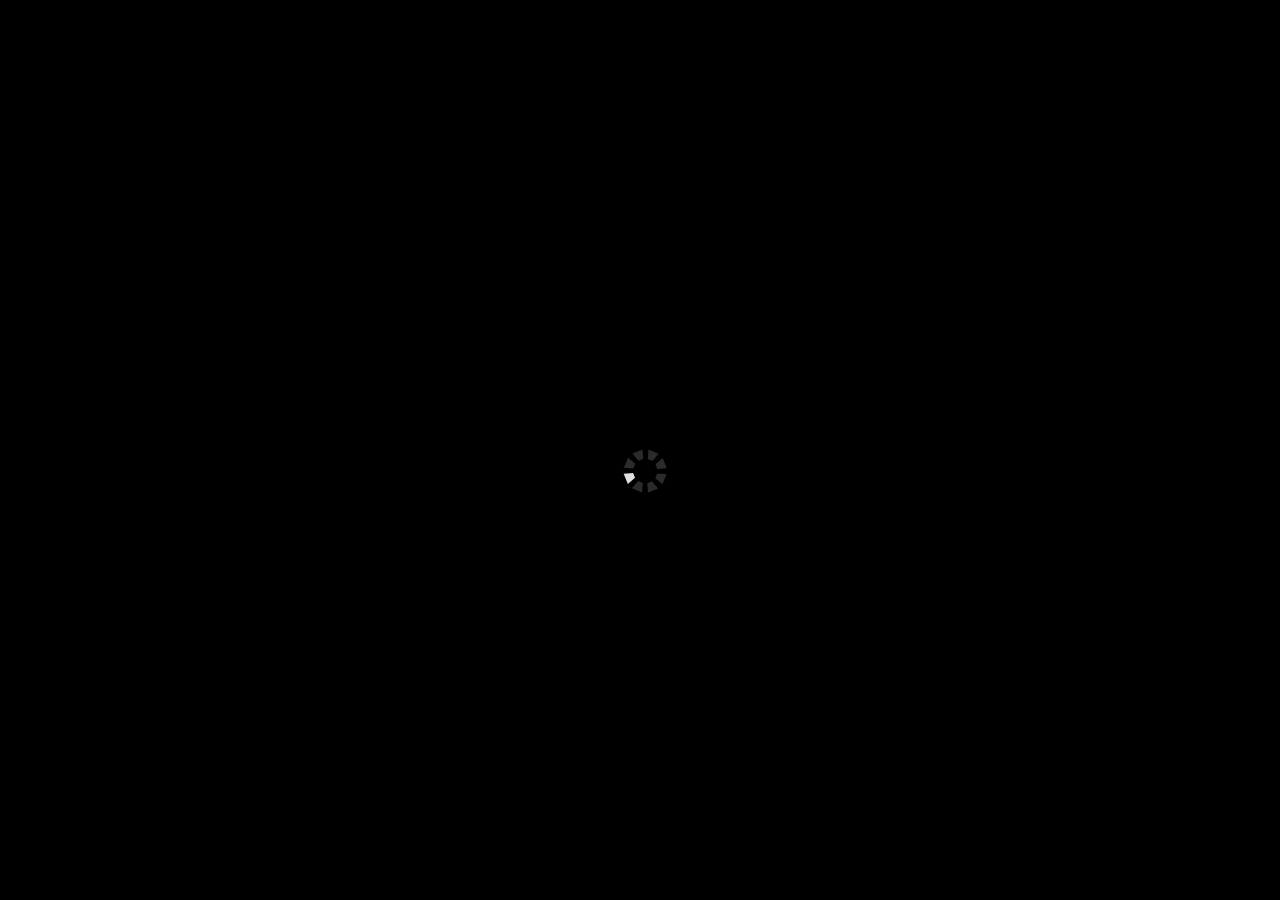
==== index.html @ 661b808d "renamed file" ====
<!DOCTYPE html>
<html xmlns='http://www.w3.org/1999/xhtml' lang='' xml:lang=''>
<head>
	<meta charset='utf-8' />
	<meta name='viewport' content='width=device-width, user-scalable=no' />
	<link id='-gd-engine-icon' rel='icon' type='image/png' href='favicon.png' />
	<title>tic-tac-toe</title>
	<style type='text/css'>

		body {
			touch-action: none;
			margin: 0;
			border: 0 none;
			padding: 0;
			text-align: center;
			background-color: black;
		}

		#canvas {
			display: block;
			margin: 0;
			color: white;
		}

		#canvas:focus {
			outline: none;
		}

		.godot {
			font-family: 'Noto Sans', 'Droid Sans', Arial, sans-serif;
			color: #e0e0e0;
			background-color: #3b3943;
			background-image: linear-gradient(to bottom, #403e48, #35333c);
			border: 1px solid #45434e;
			box-shadow: 0 0 1px 1px #2f2d35;
		}


		/* Status display
		 * ============== */

		#status {
			position: absolute;
			left: 0;
			top: 0;
			right: 0;
			bottom: 0;
			display: flex;
			justify-content: center;
			align-items: center;
			/* don't consume click events - make children visible explicitly */
			visibility: hidden;
		}

		#status-progress {
			width: 366px;
			height: 7px;
			background-color: #38363A;
			border: 1px solid #444246;
			padding: 1px;
			box-shadow: 0 0 2px 1px #1B1C22;
			border-radius: 2px;
			visibility: visible;
		}

		@media only screen and (orientation:portrait) {
			#status-progress {
				width: 61.8%;
			}
		}

		#status-progress-inner {
			height: 100%;
			width: 0;
			box-sizing: border-box;
			transition: width 0.5s linear;
			background-color: #202020;
			border: 1px solid #222223;
			box-shadow: 0 0 1px 1px #27282E;
			border-radius: 3px;
		}

		#status-indeterminate {
			visibility: visible;
			position: relative;
		}

		#status-indeterminate > div {
			width: 4.5px;
			height: 0;
			border-style: solid;
			border-width: 9px 3px 0 3px;
			border-color: #2b2b2b transparent transparent transparent;
			transform-origin: center 21px;
			position: absolute;
		}

		#status-indeterminate > div:nth-child(1) { transform: rotate( 22.5deg); }
		#status-indeterminate > div:nth-child(2) { transform: rotate( 67.5deg); }
		#status-indeterminate > div:nth-child(3) { transform: rotate(112.5deg); }
		#status-indeterminate > div:nth-child(4) { transform: rotate(157.5deg); }
		#status-indeterminate > div:nth-child(5) { transform: rotate(202.5deg); }
		#status-indeterminate > div:nth-child(6) { transform: rotate(247.5deg); }
		#status-indeterminate > div:nth-child(7) { transform: rotate(292.5deg); }
		#status-indeterminate > div:nth-child(8) { transform: rotate(337.5deg); }

		#status-notice {
			margin: 0 100px;
			line-height: 1.3;
			visibility: visible;
			padding: 4px 6px;
			visibility: visible;
		}
	</style>

</head>
<body>
	<canvas id='canvas'>
		HTML5 canvas appears to be unsupported in the current browser.<br />
		Please try updating or use a different browser.
	</canvas>
	<div id='status'>
		<div id='status-progress' style='display: none;' oncontextmenu='event.preventDefault();'><div id ='status-progress-inner'></div></div>
		<div id='status-indeterminate' style='display: none;' oncontextmenu='event.preventDefault();'>
			<div></div>
			<div></div>
			<div></div>
			<div></div>
			<div></div>
			<div></div>
			<div></div>
			<div></div>
		</div>
		<div id='status-notice' class='godot' style='display: none;'></div>
	</div>

	<script type='text/javascript' src='tic-tac-toe.js'></script>
	<script type='text/javascript'>//<![CDATA[

		var engine = new Engine;
		var setStatusMode;
		var setStatusNotice;

		(function() {

			const EXECUTABLE_NAME = 'tic-tac-toe';
			const MAIN_PACK = 'tic-tac-toe.pck';
			const INDETERMINATE_STATUS_STEP_MS = 100;

			var canvas = document.getElementById('canvas');
			var statusProgress = document.getElementById('status-progress');
			var statusProgressInner = document.getElementById('status-progress-inner');
			var statusIndeterminate = document.getElementById('status-indeterminate');
			var statusNotice = document.getElementById('status-notice');

			var initializing = true;
			var statusMode = 'hidden';

			var animationCallbacks = [];
			function animate(time) {
				animationCallbacks.forEach(callback => callback(time));
				requestAnimationFrame(animate);
			}
			requestAnimationFrame(animate);

			function adjustCanvasDimensions() {
				var scale = window.devicePixelRatio || 1;
				var width = window.innerWidth;
				var height = window.innerHeight;
				canvas.width = width * scale;
				canvas.height = height * scale;
				canvas.style.width = width + "px";
				canvas.style.height = height + "px";
			}
			animationCallbacks.push(adjustCanvasDimensions);
			adjustCanvasDimensions();

			setStatusMode = function setStatusMode(mode) {

				if (statusMode === mode || !initializing)
					return;
				[statusProgress, statusIndeterminate, statusNotice].forEach(elem => {
					elem.style.display = 'none';
				});
				animationCallbacks = animationCallbacks.filter(function(value) {
					return (value != animateStatusIndeterminate);
				});
				switch (mode) {
					case 'progress':
						statusProgress.style.display = 'block';
						break;
					case 'indeterminate':
						statusIndeterminate.style.display = 'block';
						animationCallbacks.push(animateStatusIndeterminate);
						break;
					case 'notice':
						statusNotice.style.display = 'block';
						break;
					case 'hidden':
						break;
					default:
						throw new Error('Invalid status mode');
				}
				statusMode = mode;
			}

			function animateStatusIndeterminate(ms) {

				var i = Math.floor(ms / INDETERMINATE_STATUS_STEP_MS % 8);
				if (statusIndeterminate.children[i].style.borderTopColor == '') {
					Array.prototype.slice.call(statusIndeterminate.children).forEach(child => {
						child.style.borderTopColor = '';
					});
					statusIndeterminate.children[i].style.borderTopColor = '#dfdfdf';
				}
			}

			setStatusNotice = function setStatusNotice(text) {

				while (statusNotice.lastChild) {
					statusNotice.removeChild(statusNotice.lastChild);
				}
				var lines = text.split('\n');
				lines.forEach((line) => {
					statusNotice.appendChild(document.createTextNode(line));
					statusNotice.appendChild(document.createElement('br'));
				});
			};

			engine.setProgressFunc((current, total) => {

				if (total > 0) {
					statusProgressInner.style.width = current/total * 100 + '%';
					setStatusMode('progress');
					if (current === total) {
						// wait for progress bar animation
						setTimeout(() => {
							setStatusMode('indeterminate');
						}, 500);
					}
				} else {
					setStatusMode('indeterminate');
				}
			});

			function displayFailureNotice(err) {
				var msg = err.message || err;
				console.error(msg);
				setStatusNotice(msg);
				setStatusMode('notice');
				initializing = false;
			};

			if (!Engine.isWebGLAvailable()) {
				displayFailureNotice('WebGL not available');
			} else {
				setStatusMode('indeterminate');
				engine.setCanvas(canvas);
				engine.startGame(EXECUTABLE_NAME, MAIN_PACK).then(() => {
					setStatusMode('hidden');
					initializing = false;
				}, displayFailureNotice);
			}
		})();
	//]]></script>
</body>
</html>
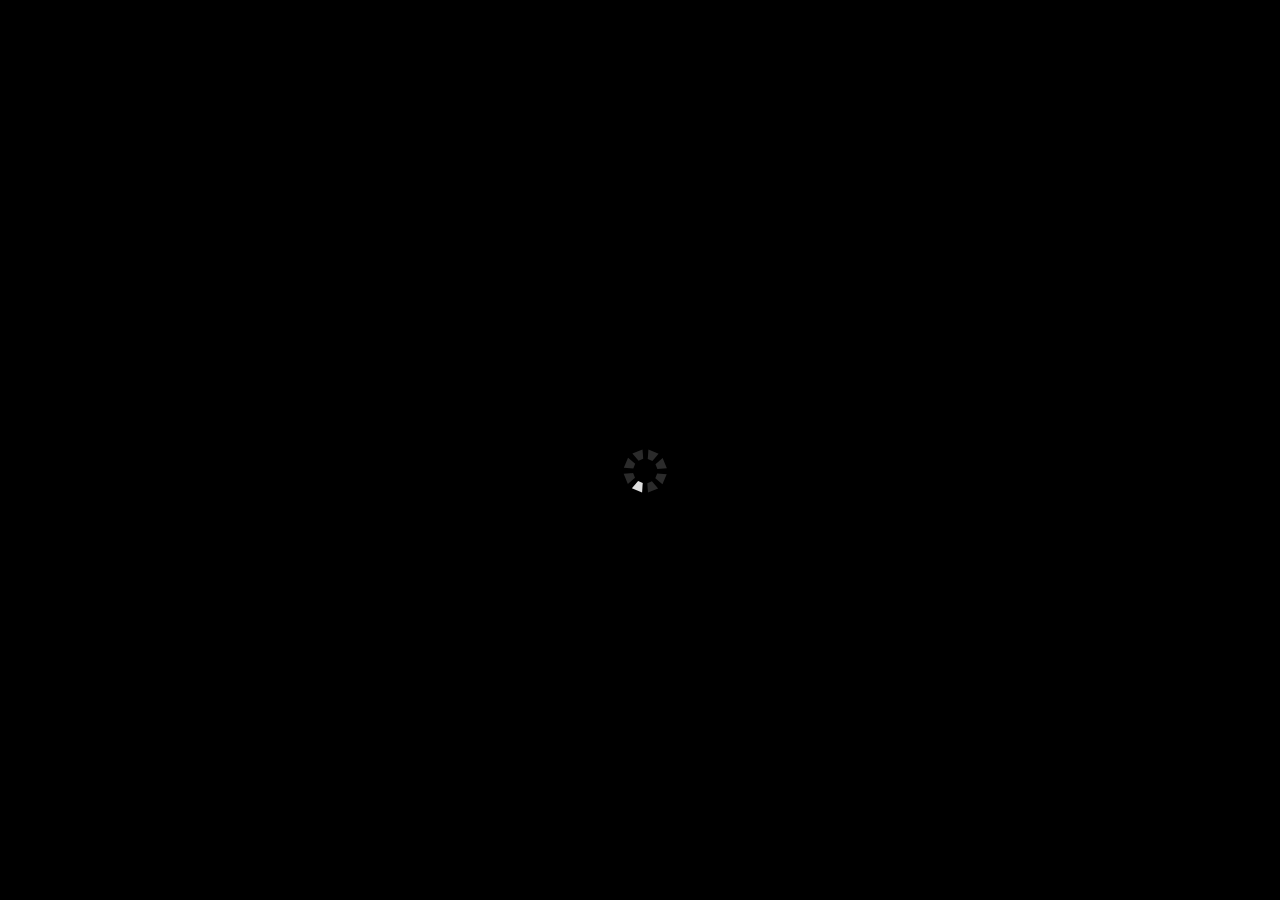
==== commit 2aeeed4a: "renamed file" ====
--- a/index.html
+++ b/index.html
@@ -134,7 +134,7 @@
 		<div id='status-notice' class='godot' style='display: none;'></div>
 	</div>
 
-	<script type='text/javascript' src='tic-tac-toe.js'></script>
+	<script type='text/javascript' src='index.js'></script>
 	<script type='text/javascript'>//<![CDATA[
 
 		var engine = new Engine;
@@ -143,8 +143,8 @@
 
 		(function() {
 
-			const EXECUTABLE_NAME = 'tic-tac-toe';
-			const MAIN_PACK = 'tic-tac-toe.pck';
+			const EXECUTABLE_NAME = 'index';
+			const MAIN_PACK = 'index.pck';
 			const INDETERMINATE_STATUS_STEP_MS = 100;
 
 			var canvas = document.getElementById('canvas');
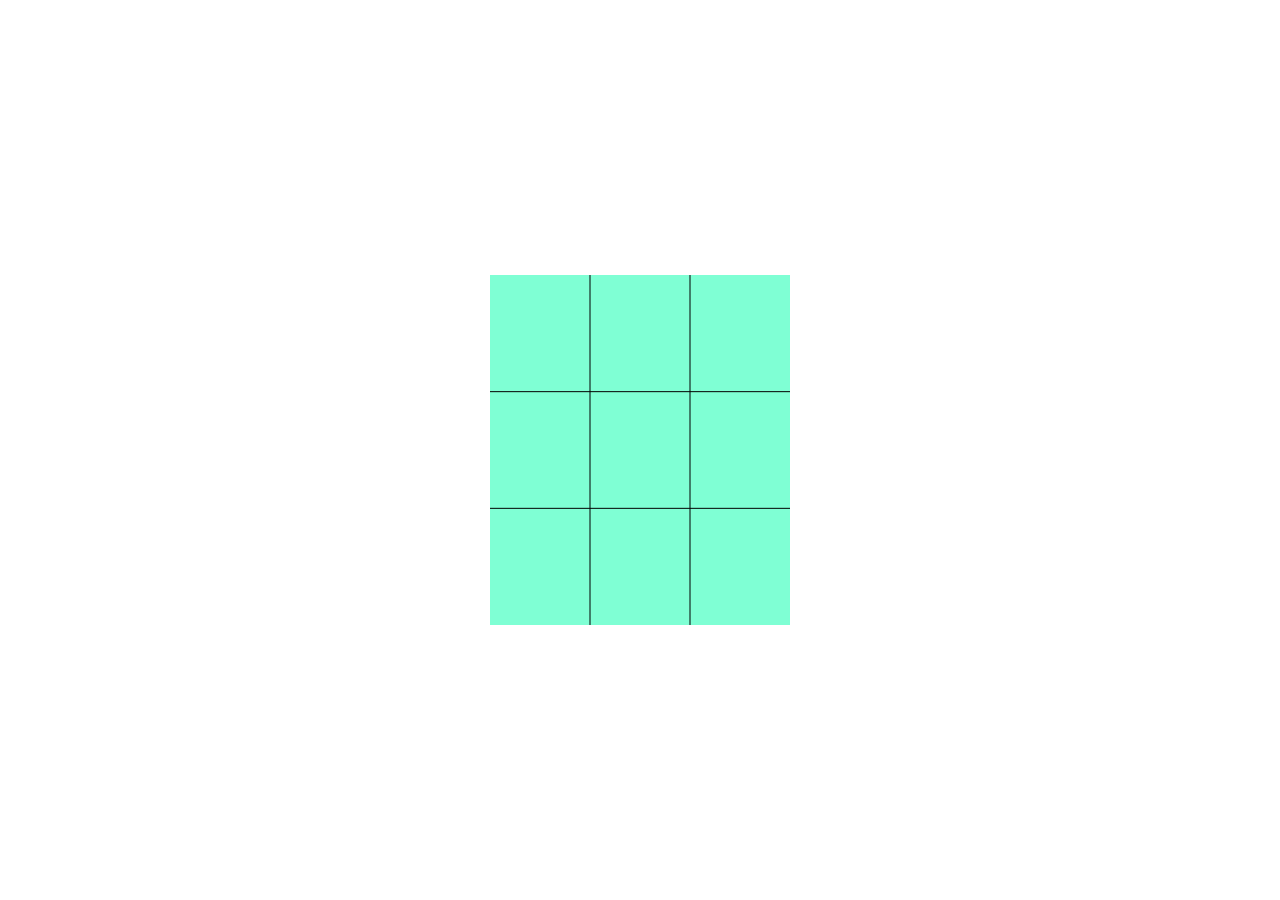
==== commit 45c52c7d: "Removed the godot exported app and made with pure html5 and javascript" ====
--- a/index.html
+++ b/index.html
@@ -1,268 +1,20 @@
 <!DOCTYPE html>
-<html xmlns='http://www.w3.org/1999/xhtml' lang='' xml:lang=''>
+<html lang="en">
 <head>
-	<meta charset='utf-8' />
-	<meta name='viewport' content='width=device-width, user-scalable=no' />
-	<link id='-gd-engine-icon' rel='icon' type='image/png' href='favicon.png' />
-	<title>tic-tac-toe</title>
-	<style type='text/css'>
-
-		body {
-			touch-action: none;
-			margin: 0;
-			border: 0 none;
-			padding: 0;
-			text-align: center;
-			background-color: black;
-		}
-
-		#canvas {
-			display: block;
-			margin: 0;
-			color: white;
-		}
-
-		#canvas:focus {
-			outline: none;
-		}
-
-		.godot {
-			font-family: 'Noto Sans', 'Droid Sans', Arial, sans-serif;
-			color: #e0e0e0;
-			background-color: #3b3943;
-			background-image: linear-gradient(to bottom, #403e48, #35333c);
-			border: 1px solid #45434e;
-			box-shadow: 0 0 1px 1px #2f2d35;
-		}
-
-
-		/* Status display
-		 * ============== */
-
-		#status {
-			position: absolute;
-			left: 0;
-			top: 0;
-			right: 0;
-			bottom: 0;
-			display: flex;
-			justify-content: center;
-			align-items: center;
-			/* don't consume click events - make children visible explicitly */
-			visibility: hidden;
-		}
-
-		#status-progress {
-			width: 366px;
-			height: 7px;
-			background-color: #38363A;
-			border: 1px solid #444246;
-			padding: 1px;
-			box-shadow: 0 0 2px 1px #1B1C22;
-			border-radius: 2px;
-			visibility: visible;
-		}
-
-		@media only screen and (orientation:portrait) {
-			#status-progress {
-				width: 61.8%;
-			}
-		}
-
-		#status-progress-inner {
-			height: 100%;
-			width: 0;
-			box-sizing: border-box;
-			transition: width 0.5s linear;
-			background-color: #202020;
-			border: 1px solid #222223;
-			box-shadow: 0 0 1px 1px #27282E;
-			border-radius: 3px;
-		}
-
-		#status-indeterminate {
-			visibility: visible;
-			position: relative;
-		}
-
-		#status-indeterminate > div {
-			width: 4.5px;
-			height: 0;
-			border-style: solid;
-			border-width: 9px 3px 0 3px;
-			border-color: #2b2b2b transparent transparent transparent;
-			transform-origin: center 21px;
-			position: absolute;
-		}
-
-		#status-indeterminate > div:nth-child(1) { transform: rotate( 22.5deg); }
-		#status-indeterminate > div:nth-child(2) { transform: rotate( 67.5deg); }
-		#status-indeterminate > div:nth-child(3) { transform: rotate(112.5deg); }
-		#status-indeterminate > div:nth-child(4) { transform: rotate(157.5deg); }
-		#status-indeterminate > div:nth-child(5) { transform: rotate(202.5deg); }
-		#status-indeterminate > div:nth-child(6) { transform: rotate(247.5deg); }
-		#status-indeterminate > div:nth-child(7) { transform: rotate(292.5deg); }
-		#status-indeterminate > div:nth-child(8) { transform: rotate(337.5deg); }
-
-		#status-notice {
-			margin: 0 100px;
-			line-height: 1.3;
-			visibility: visible;
-			padding: 4px 6px;
-			visibility: visible;
-		}
-	</style>
-
+    <meta charset="UTF-8">
+    <meta name="viewport" content="width=device-width, initial-scale=1.0">
+    <link rel="stylesheet" href="style.css">
+    <title>Tic Tac Toe</title>
 </head>
 <body>
-	<canvas id='canvas'>
-		HTML5 canvas appears to be unsupported in the current browser.<br />
-		Please try updating or use a different browser.
-	</canvas>
-	<div id='status'>
-		<div id='status-progress' style='display: none;' oncontextmenu='event.preventDefault();'><div id ='status-progress-inner'></div></div>
-		<div id='status-indeterminate' style='display: none;' oncontextmenu='event.preventDefault();'>
-			<div></div>
-			<div></div>
-			<div></div>
-			<div></div>
-			<div></div>
-			<div></div>
-			<div></div>
-			<div></div>
-		</div>
-		<div id='status-notice' class='godot' style='display: none;'></div>
-	</div>
+    <div id="container">
+        <div id="canvasContainer">
+            <canvas id="canvas" height="350" width="300">
 
-	<script type='text/javascript' src='index.js'></script>
-	<script type='text/javascript'>//<![CDATA[
+            </canvas>
+        </div>
+    </div>
+</body>
 
-		var engine = new Engine;
-		var setStatusMode;
-		var setStatusNotice;
-
-		(function() {
-
-			const EXECUTABLE_NAME = 'index';
-			const MAIN_PACK = 'index.pck';
-			const INDETERMINATE_STATUS_STEP_MS = 100;
-
-			var canvas = document.getElementById('canvas');
-			var statusProgress = document.getElementById('status-progress');
-			var statusProgressInner = document.getElementById('status-progress-inner');
-			var statusIndeterminate = document.getElementById('status-indeterminate');
-			var statusNotice = document.getElementById('status-notice');
-
-			var initializing = true;
-			var statusMode = 'hidden';
-
-			var animationCallbacks = [];
-			function animate(time) {
-				animationCallbacks.forEach(callback => callback(time));
-				requestAnimationFrame(animate);
-			}
-			requestAnimationFrame(animate);
-
-			function adjustCanvasDimensions() {
-				var scale = window.devicePixelRatio || 1;
-				var width = window.innerWidth;
-				var height = window.innerHeight;
-				canvas.width = width * scale;
-				canvas.height = height * scale;
-				canvas.style.width = width + "px";
-				canvas.style.height = height + "px";
-			}
-			animationCallbacks.push(adjustCanvasDimensions);
-			adjustCanvasDimensions();
-
-			setStatusMode = function setStatusMode(mode) {
-
-				if (statusMode === mode || !initializing)
-					return;
-				[statusProgress, statusIndeterminate, statusNotice].forEach(elem => {
-					elem.style.display = 'none';
-				});
-				animationCallbacks = animationCallbacks.filter(function(value) {
-					return (value != animateStatusIndeterminate);
-				});
-				switch (mode) {
-					case 'progress':
-						statusProgress.style.display = 'block';
-						break;
-					case 'indeterminate':
-						statusIndeterminate.style.display = 'block';
-						animationCallbacks.push(animateStatusIndeterminate);
-						break;
-					case 'notice':
-						statusNotice.style.display = 'block';
-						break;
-					case 'hidden':
-						break;
-					default:
-						throw new Error('Invalid status mode');
-				}
-				statusMode = mode;
-			}
-
-			function animateStatusIndeterminate(ms) {
-
-				var i = Math.floor(ms / INDETERMINATE_STATUS_STEP_MS % 8);
-				if (statusIndeterminate.children[i].style.borderTopColor == '') {
-					Array.prototype.slice.call(statusIndeterminate.children).forEach(child => {
-						child.style.borderTopColor = '';
-					});
-					statusIndeterminate.children[i].style.borderTopColor = '#dfdfdf';
-				}
-			}
-
-			setStatusNotice = function setStatusNotice(text) {
-
-				while (statusNotice.lastChild) {
-					statusNotice.removeChild(statusNotice.lastChild);
-				}
-				var lines = text.split('\n');
-				lines.forEach((line) => {
-					statusNotice.appendChild(document.createTextNode(line));
-					statusNotice.appendChild(document.createElement('br'));
-				});
-			};
-
-			engine.setProgressFunc((current, total) => {
-
-				if (total > 0) {
-					statusProgressInner.style.width = current/total * 100 + '%';
-					setStatusMode('progress');
-					if (current === total) {
-						// wait for progress bar animation
-						setTimeout(() => {
-							setStatusMode('indeterminate');
-						}, 500);
-					}
-				} else {
-					setStatusMode('indeterminate');
-				}
-			});
-
-			function displayFailureNotice(err) {
-				var msg = err.message || err;
-				console.error(msg);
-				setStatusNotice(msg);
-				setStatusMode('notice');
-				initializing = false;
-			};
-
-			if (!Engine.isWebGLAvailable()) {
-				displayFailureNotice('WebGL not available');
-			} else {
-				setStatusMode('indeterminate');
-				engine.setCanvas(canvas);
-				engine.startGame(EXECUTABLE_NAME, MAIN_PACK).then(() => {
-					setStatusMode('hidden');
-					initializing = false;
-				}, displayFailureNotice);
-			}
-		})();
-	//]]></script>
-</body>
-</html>
-
+<script src="index.js"></script>
+</html>
--- a/style.css
+++ b/style.css
@@ -0,0 +1,17 @@
+* {
+    margin: 0;
+    padding: 0;
+}
+
+#canvasContainer {
+    width:100%; 
+    height:100vh; 
+    position:relative;
+}
+
+#canvas {
+    position: absolute;
+    background-color: aquamarine; 
+    top:0;bottom:0;right:0;left:0; 
+    margin:auto; 
+}
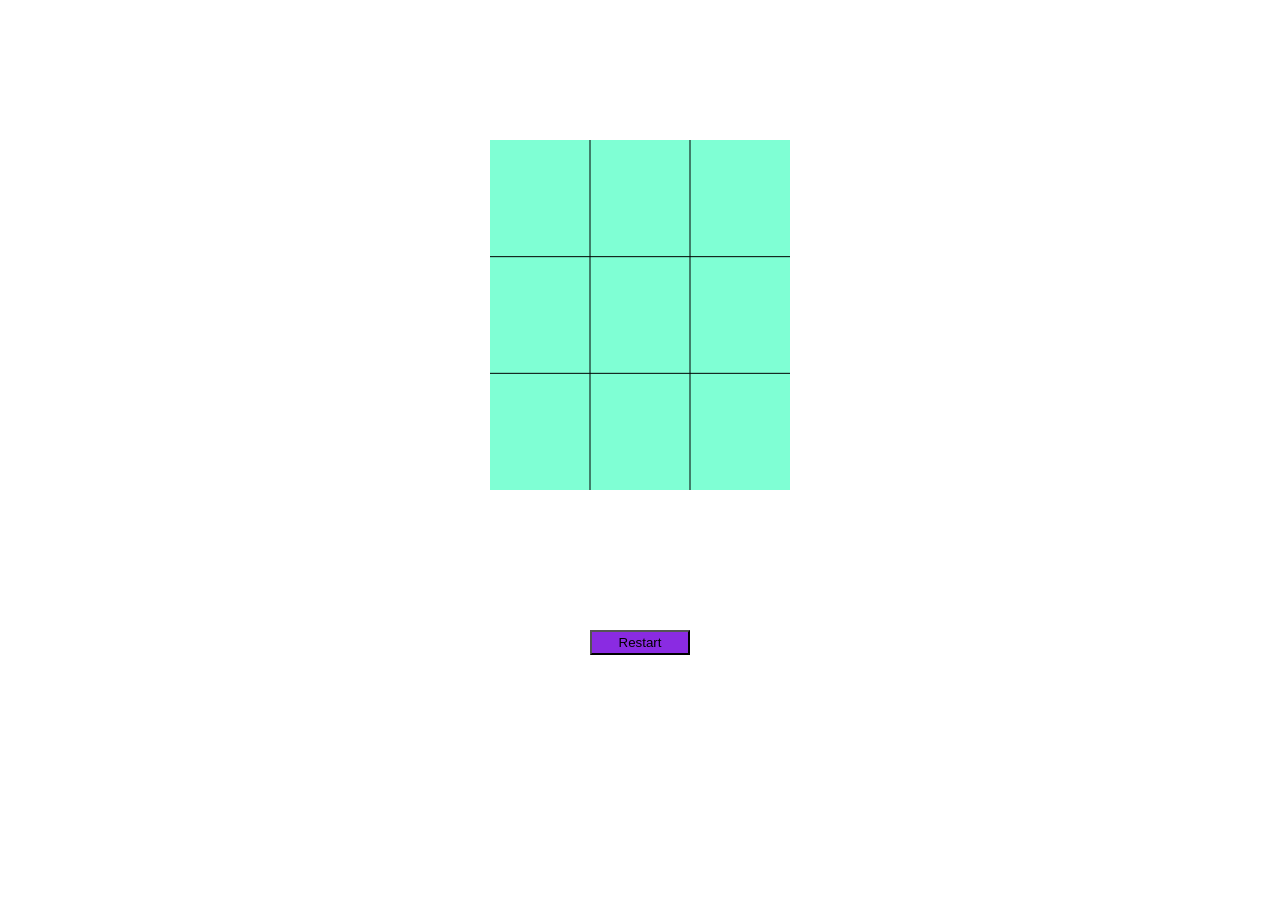
==== commit 9338fe53: "Added a restart button" ====
--- a/index.html
+++ b/index.html
@@ -10,9 +10,15 @@
     <div id="container">
         <div id="canvasContainer">
             <canvas id="canvas" height="350" width="300">
+                Canvas element is not supported your browser.
+                Upgrade you browser that supports canvas element to play.
+            </canvas>
+            
+        </div>
+        <div id="buttonContainer">
+            <button id="restartButton" onclick="restartGame()">Restart</button>
+        </div>
 
-            </canvas>
-        </div>
     </div>
 </body>
 
--- a/style.css
+++ b/style.css
@@ -5,7 +5,7 @@
 
 #canvasContainer {
     width:100%; 
-    height:100vh; 
+    height:70vh; 
     position:relative;
 }
 
@@ -14,4 +14,14 @@
     background-color: aquamarine; 
     top:0;bottom:0;right:0;left:0; 
     margin:auto; 
+}
+
+#buttonContainer {
+    text-align: center;
+}
+
+#restartButton {
+    height: 25px;
+    width: 100px;
+    background-color: blueviolet;
 }
